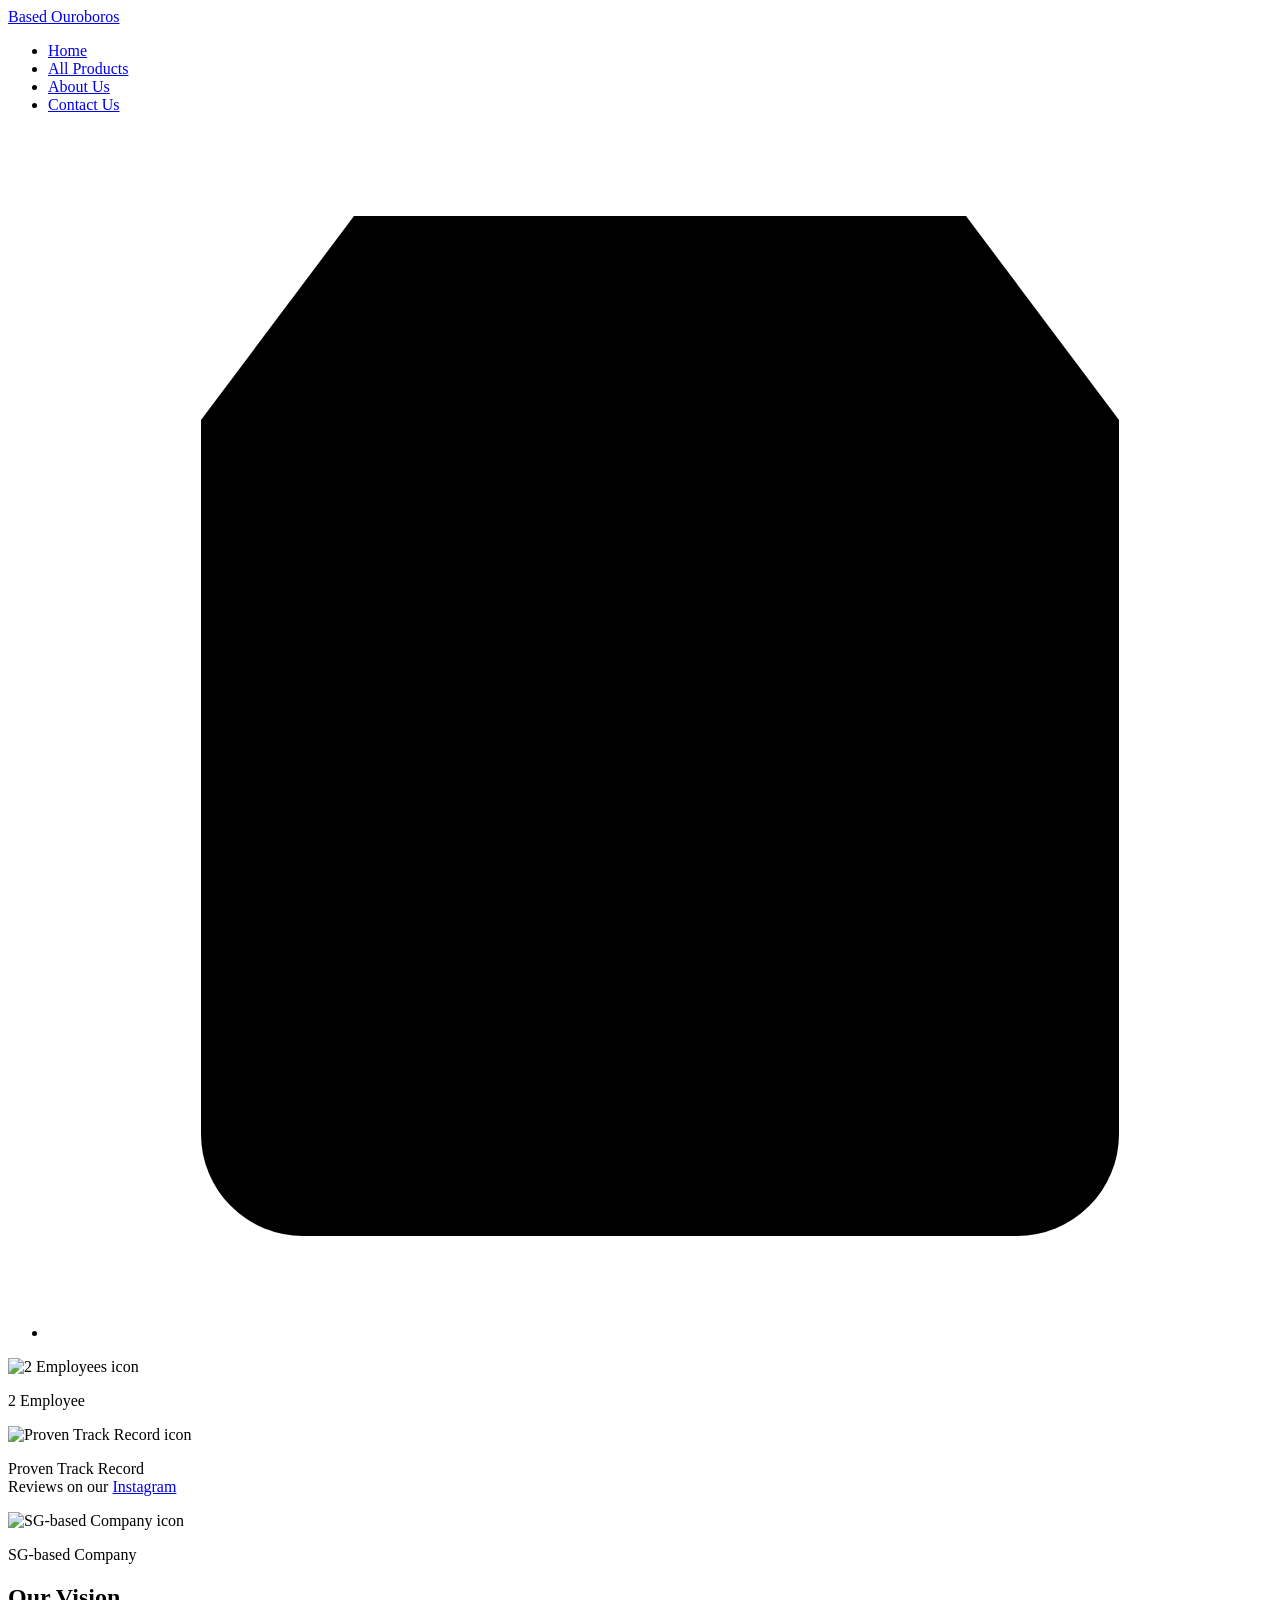
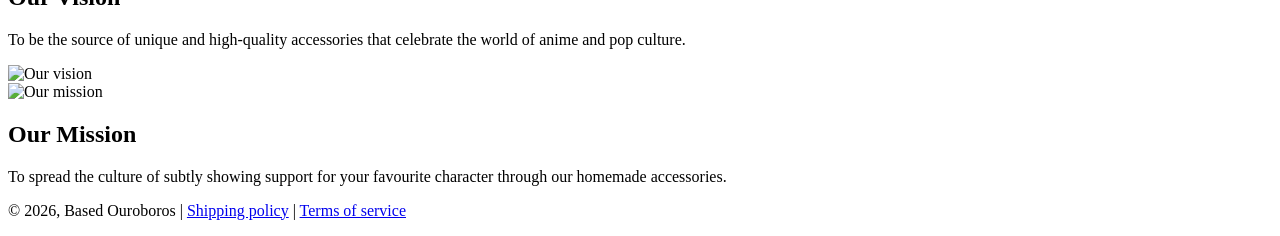
==== aboutus.html @ 1851a165 "Add files via upload" ====
<!DOCTYPE html>
<html lang="en">
  <head>
    <meta charset="UTF-8" />
    <meta name="viewport" content="width=device-width, initial-scale=1.0" />
    <title>Based Ouroboros — About Us</title>
    <!-- Google Fonts: Roboto -->
    <link
      href="https://fonts.googleapis.com/css2?family=Roboto:wght@400;700&display=swap"
      rel="stylesheet"
    />
    <!-- External stylesheet -->
    <link rel="stylesheet" href="/CSS/style.css" />
  </head>
  <body>

    <!-- =====================
         HEADER
    ===================== -->
    <header class="a-site-header">
      <div class="a-header-inner">

        <!-- Logo -->
        <div class="a-logo">
          <a href="index.html" class="a-logo-link">Based Ouroboros</a>
        </div>

        <!-- Primary Navigation -->
        <nav class="a-primary-nav" aria-label="Primary navigation">
          <ul class="a-nav-list">
            <li class="a-nav-item"><a href="index.html" class="a-nav-link">Home</a></li>
            <li class="a-nav-item"><a href="products.html" class="a-nav-link">All Products</a></li>
            <li class="a-nav-item"><a href="#" class="a-nav-link">About Us</a></li>
            <li class="a-nav-item"><a href="contactus.html" class="a-nav-link">Contact Us</a></li>
            <!-- Cart icon -->
            <li class="a-nav-item">
              <a href="#" class="a-nav-link a-nav-cart" aria-label="Shopping cart">
                <svg
                  class="a-cart-icon"
                  xmlns="http://www.w3.org/2000/svg"
                  viewBox="0 0 24 24"
                  aria-hidden="true"
                  focusable="false"
                >
                  <path d="M6 2L3 6v14a2 2 0 002 2h14a2 2 0 002-2V6l-3-4z"/>
                  <line x1="3" y1="6" x2="21" y2="6"/>
                  <path d="M16 10a4 4 0 01-8 0"/>
                </svg>
              </a>
            </li>
          </ul>
        </nav>

      </div>
    </header>

    <!-- =====================
         MAIN CONTENT
    ===================== -->
    <main class="a-site-main">

      <!-- =====================
           HERO STATS BANNER
           Full-width grey section with a label, three circular
           icons and their captions underneath.
      ===================== -->
      <section class="a-stats-banner" aria-label="Company highlights">
        <p class="a-stats-banner-label"></p>

        <!-- Three stat items in a row -->
        <div class="a-stats-row">

          <article class="a-stat-item">
            <div class="a-stat-circle">
              <img
                src="https://static.wixstatic.com/media/b64a4b_64c0d11c91fb4156876e35b65e4565c4~mv2.png/v1/fill/w_75,h_75,al_c,q_85,usm_4.00_1.00_0.00,enc_avif,quality_auto/Mobile%20team%20dispatched%20to%20solve%20emergency.png"
                alt="2 Employees icon"
                class="a-stat-image"
              />
            </div>
            <p class="a-stat-caption">2 Employee</p>
          </article>

          <article class="a-stat-item">
            <div class="a-stat-circle">
              <img
                src="https://static.wixstatic.com/media/b64a4b_dbc2a713ff034cd1befba8b5e3732672~mv2.png/v1/fill/w_75,h_75,al_c,q_85,usm_4.00_1.00_0.00,enc_avif,quality_auto/Mobile%20team%20dispatched%20to%20solve%20emergency.png"
                alt="Proven Track Record icon"
                class="a-stat-image"
              />
            </div>
            <p class="a-stat-caption">Proven Track Record<br>Reviews on our <span class="social-handle2"><a href="https://www.instagram.com/basedouroboro" target="_blank">Instagram</a></span></p>
          </article>

          <article class="a-stat-item">
            <div class="a-stat-circle">
              <img
                src="/Images/SingaporeFlag.png"
                alt="SG-based Company icon"
                class="a-stat-image2"
              />
            </div>
            <p class="a-stat-caption">SG-based Company</p>
          </article>

        </div>

      </section>
      <!-- /stats-banner -->

      <!-- =====================
           VISION + MISSION SECTION
           Two alternating rows: text left / image right,
           then image left / text right.
      ===================== -->
      <section class="a-about-section" aria-label="Our vision and mission">

        <!-- Row 1: Vision (text left, image right) -->
        <div class="a-about-row">

          <div class="a-about-text">
            <h2 class="a-about-heading">Our Vision</h2>
            <p class="a-about-body">To be the source of unique and high-quality accessories that celebrate the world of anime and pop culture.</p>
          </div>

          <div class="a-about-image-wrapper">
            <img
              src="/Images/AboutUs01.jpg"
              alt="Our vision"
              class="a-about-image"
            />
          </div>

        </div>

        <!-- Row 2: Mission (image left, text right) -->
        <div class="a-about-row a-about-row--reverse">

          <div class="a-about-image-wrapper">
            <img
              src="/Images/AboutUs02.avif"
              alt="Our mission"
              class="a-about-image"
            />
          </div>

          <div class="a-about-text">
            <h2 class="a-about-heading">Our Mission</h2>
            <p class="a-about-body">To spread the culture of subtly showing support for your favourite character through our homemade accessories.</p>
          </div>

        </div>

      </section>
      <!-- /about-section -->

    </main>

    <!-- =====================
         FOOTER
    ===================== -->
    <footer class="site-footer">
      <div class="footer-inner">
        <p class="footer-text">
          &copy; 2026, Based Ouroboros
          <span class="footer-sep">|</span>
          <a href="#" class="footer-link">Shipping policy</a>
          <span class="footer-sep">|</span>
          <a href="#" class="footer-link">Terms of service</a>
        </p>
      </div>
    </footer>

  </body>
</html>
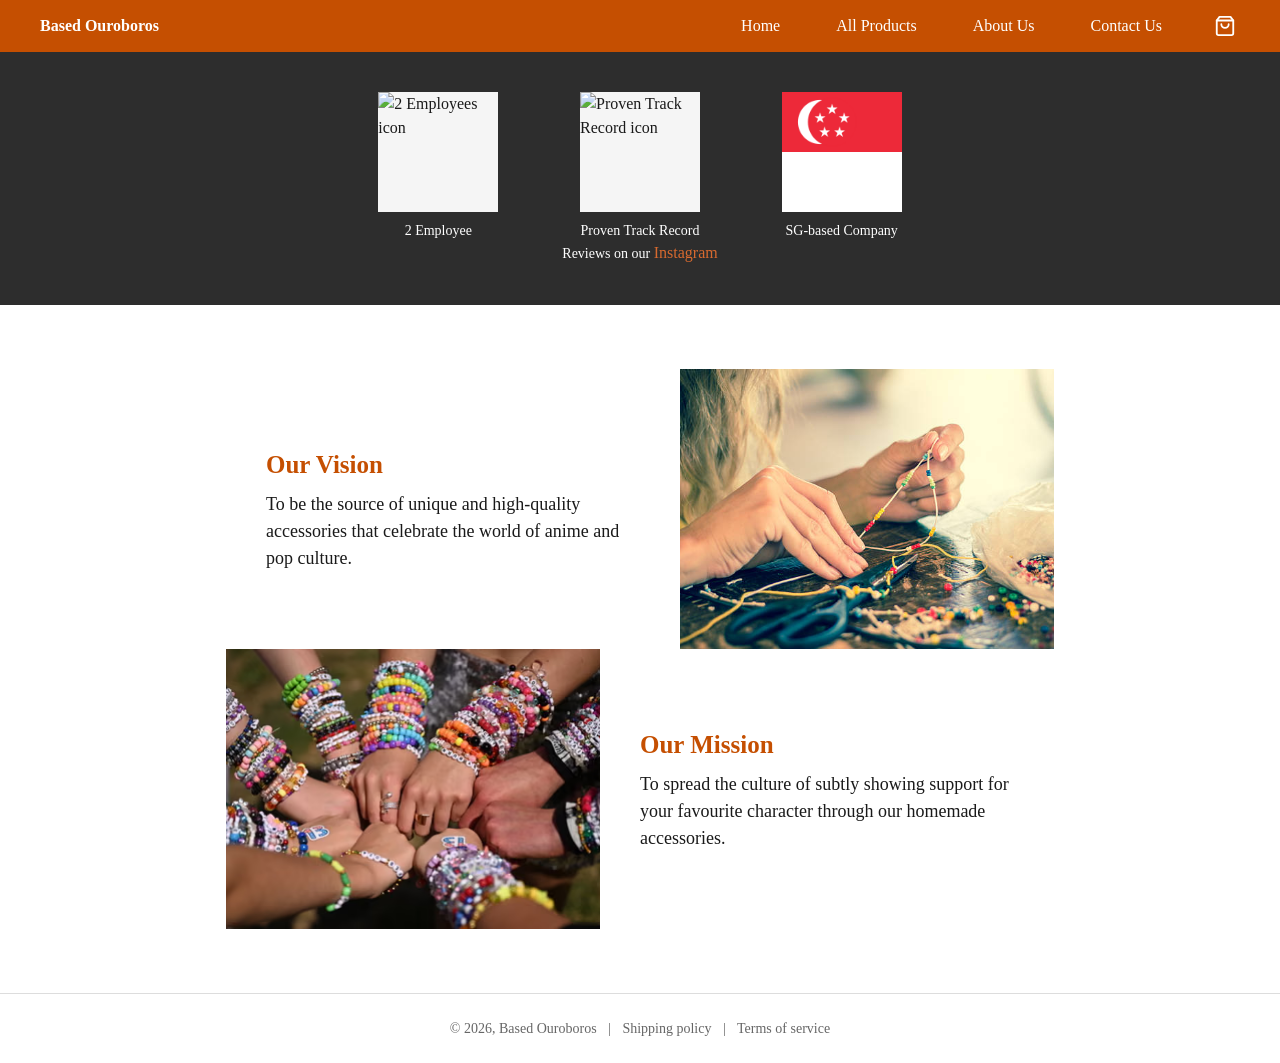
==== commit 7042f9aa: "Update aboutus.html" ====
--- a/aboutus.html
+++ b/aboutus.html
@@ -10,7 +10,7 @@
       rel="stylesheet"
     />
     <!-- External stylesheet -->
-    <link rel="stylesheet" href="/CSS/style.css" />
+    <link rel="stylesheet" href="./CSS/style.css" />
   </head>
   <body>
 
@@ -95,7 +95,7 @@
           <article class="a-stat-item">
             <div class="a-stat-circle">
               <img
-                src="/Images/SingaporeFlag.png"
+                src="./Images/SingaporeFlag.png"
                 alt="SG-based Company icon"
                 class="a-stat-image2"
               />
@@ -125,7 +125,7 @@
 
           <div class="a-about-image-wrapper">
             <img
-              src="/Images/AboutUs01.jpg"
+              src="./Images/AboutUs01.jpg"
               alt="Our vision"
               class="a-about-image"
             />
@@ -138,7 +138,7 @@
 
           <div class="a-about-image-wrapper">
             <img
-              src="/Images/AboutUs02.avif"
+              src="./Images/AboutUs02.avif"
               alt="Our mission"
               class="a-about-image"
             />
--- a/CSS/style.css
+++ b/CSS/style.css
@@ -0,0 +1,1265 @@
+/* ============================================================
+   CSS CUSTOM PROPERTIES
+   ============================================================ */
+:root {
+  --color-primary:   #c54f01;   /* Burnt orange — header background  */
+  --color-secondary: #d86a2f;   /* Lighter orange — hover accents    */
+
+  /* Neutrals */
+  --color-bg:          #ffffff;
+  --color-surface:     #f5f5f5;
+  --color-border:      #dddddd;
+  --color-text:        #1a1a1a;
+  --color-text-muted:  #666666;
+  --color-white:       #ffffff;
+
+  /* Spacing */
+  --space-xs:  4px;
+  --space-sm:  8px;
+  --space-md:  16px;
+  --space-lg:  24px;
+  --space-xl:  40px;
+  --space-2xl: 64px;
+
+  /* Border radius */
+  --radius-sm: 4px;
+  --radius-md: 8px;
+  --radius-lg: 20px;
+}
+
+/* ============================================================
+   RESET & BASE
+   ============================================================ */
+*,
+*::before,
+*::after {
+  box-sizing: border-box;
+  margin: 0;
+  padding: 0;
+}
+
+body {
+  font-family: Catamaran;
+  font-size: 16px;
+  font-weight: 400;
+  color: var(--color-text);
+  background-color: var(--color-bg);
+  line-height: 1.5;
+}
+
+a {
+  text-decoration: none;
+  color: inherit;
+}
+
+ul {
+  list-style: none;
+}
+
+img {
+  display: block;
+  max-width: 100%;
+}
+
+/* ============================================================
+   TYPOGRAPHY
+   ============================================================ */
+h1 {
+  font-size: 32px;
+  font-weight: 700;
+}
+
+h2 {
+  font-size: 24px;
+  font-weight: 400;
+}
+
+/* Body: 16px / 400 set on body above */
+
+/* Meta / caption text */
+.card-label,
+.footer-text {
+  font-size: 14px;
+  font-weight: 400;
+}
+
+/* ============================================================
+   HEADER
+   ============================================================ */
+.site-header {
+  background-color: var(--color-primary);
+  color: var(--color-white);
+  padding: 0 var(--space-xl);
+}
+
+/* Logo + nav in one row */
+.header-inner {
+  display: flex;
+  flex-direction: row;
+  justify-content: space-between;
+  align-items: center;
+  height: 52px;
+}
+
+.logo-link {
+  font-size: 16px;
+  font-weight: 700;
+  color: var(--color-white);
+  white-space: nowrap;
+}
+
+
+/* ============================================================
+   PRIMARY NAVIGATION
+   ============================================================ */
+.nav-list {
+  display: flex;
+  flex-direction: row;
+  justify-content: flex-end;
+  align-items: center;
+  gap: var(--space-xl);
+}
+
+.nav-link {
+  font-size: 16px;
+  font-weight: 400;
+  color: var(--color-white);
+  padding: var(--space-xs) var(--space-sm);
+  border-radius: var(--radius-sm);
+  transition: background-color 0.2s ease;
+}
+
+.nav-link:hover {
+  background-color: var(--color-secondary);
+}
+
+/* Cart icon link — vertically centred, no extra padding */
+.nav-cart {
+  display: flex;
+  flex-direction: row;
+  justify-content: center;
+  align-items: center;
+  padding: var(--space-xs);
+}
+
+.cart-icon {
+  width: 22px;
+  height: 22px;
+  stroke: var(--color-white);
+  fill: none;
+  stroke-width: 2;
+  stroke-linecap: round;
+  stroke-linejoin: round;
+  transition: stroke 0.2s ease;
+}
+
+.nav-cart:hover .cart-icon {
+  stroke: var(--color-secondary);
+}
+
+/* ============================================================
+   MAIN WRAPPER
+   ============================================================ */
+.site-main {
+  max-width: 860px;
+  margin: var(--space-lg) auto;
+  padding:  var(--space-md);
+}
+
+/* Page title */
+.page-title {
+  font-size: 40px;
+  font-weight: 800;
+  color: var(--color-text);
+}
+
+/* ============================================================
+   FOOTER
+   ============================================================ */
+.site-footer {
+  border-top: 1px solid var(--color-border);
+  margin-top: var(--space-xl);
+  padding: var(--space-lg) var(--space-xl);
+}
+
+.footer-inner {
+  display: flex;
+  flex-direction: row;
+  justify-content: center;
+  align-items: center;
+}
+
+.footer-text {
+  font-size: 14px;
+  font-weight: 400;
+  color: var(--color-text-muted);
+}
+
+.footer-sep {
+  margin: 0 var(--space-sm);
+}
+
+.footer-link {
+  color: var(--color-text-muted);
+  text-decoration: none;
+  transition: color 0.2s ease;
+}
+
+.footer-link:hover {
+  color: var(--color-primary);
+}
+
+/* ============================================================
+    INDEX PAGE (index.html)
+   ============================================================ */
+
+
+
+/* ============================================================
+   HERO / CAROUSEL SECTION
+   ============================================================ */
+.index-hero-carousel {
+  position: relative;
+  display: flex;
+  flex-direction: row;
+  justify-content: center;
+  align-items: center;
+  background-color: var(--color-surface);
+  border-radius: var(--radius-md);
+  overflow: hidden;
+  height: 300px;
+  margin-bottom: var(--space-lg);
+}
+
+/* All slides stacked; only .active is visible */
+.index-carousel-track {
+  width: 100%;
+  height: 100%;
+  position: relative;
+}
+
+.index-carousel-image {
+  position: absolute;
+  top: 0;
+  left: 0;
+  width: 100%;
+  height: 100%;
+  object-fit: cover;
+  opacity: 0;
+  transition: opacity 0.6s ease;
+}
+
+.index-carousel-image.active {
+  opacity: 1;
+}
+
+/* Prev / Next buttons */
+.index-carousel-btn {
+  position: absolute;
+  top: 50%;
+  transform: translateY(-50%);
+  background-color: transparent;
+  border: none;
+  font-size: 28px;
+  font-weight: 700;
+  color: var(--color-white);
+  cursor: pointer;
+  z-index: 2;
+  padding: var(--space-sm);
+  line-height: 1;
+  text-shadow: 0 1px 4px rgba(0, 0, 0, 0.5);
+  transition: color 0.2s ease;
+}
+
+.index-carousel-btn:hover {
+  color: var(--color-secondary);
+}
+
+.index-carousel-btn--prev { left: var(--space-md); }
+.index-carousel-btn--next { right: var(--space-md); }
+
+/* ============================================================
+   PRODUCTS SECTION
+   ============================================================ */
+.index-products-section {
+  display: flex;
+  flex-direction: column;
+  justify-content: flex-start;
+  align-items: flex-start;
+  gap: var(--space-md);
+}
+
+.index-products-heading {
+  font-size: 24px;
+  font-weight: 700;
+  color: var(--color-text);
+}
+    
+/* Four-column grid */
+.index-card-grid {
+  display: flex;
+  flex-direction: row;
+  justify-content: space-between;
+  align-items: flex-start;
+  gap: var(--space-md);
+  width: 100%;
+}
+
+/* Individual product card */
+.index-product-card {
+  display: flex;
+  flex-direction: column;
+  justify-content: flex-start;
+  align-items: center;
+  flex: 1;
+  gap: var(--space-sm);
+}
+
+.index-card-link {
+  display: block;
+  width: 100%;
+  border-radius: var(--radius-sm);
+  overflow: hidden;
+}
+
+/* Square card image */
+.index-card-image {
+  width: 100%;
+  aspect-ratio: 1 / 1;
+  object-fit: cover;
+  border-radius: var(--radius-sm);
+  background-color: var(--color-surface);
+  transition: opacity 0.2s ease;
+}
+
+.index-card-link:hover .index-card-image {
+  opacity: 0.85;
+}
+
+/* Caption below image */
+.index-card-label {
+  font-family: Catamaran;
+  font-size: 16px;
+  font-weight: 400;
+  color: var(--color-primary );
+  text-align: center;
+}
+
+/* Caption below card-label */
+.index-card-price {
+  font-family: Catamaran;
+  font-size: 14px;
+  font-weight: 400;
+  color: grey;
+  text-align: center;
+}
+
+/* ============================================================
+   VIEW ALL BUTTON
+   ============================================================ */
+.index-view-all-wrapper {
+  display: flex;
+  flex-direction: row;
+  justify-content: center;
+  align-items: center;
+  width: 100%;
+  padding: var(--space-sm) 0 var(--space-xl);
+}
+
+.index-btn-view-all {
+  display: inline-block;
+  font-size: 16px;
+  font-weight: 400;
+  color: grey;
+  border: 1px solid lightgrey;
+  border-radius: 5px;
+  padding: var(--space-sm) var(--space-xl);
+  cursor: pointer;
+  transition: background-color 0.2s ease, color 0.2s ease, border-color 0.2s ease;
+}
+
+.index-btn-view-all:hover {
+  background-color: var(--color-primary);
+  color: var(--color-white);
+  border-color: var(--color-primary);
+}
+
+
+/* ============================================================
+   ALL PRODUCTS PAGE (products.html)
+   ============================================================ */
+
+
+
+/* ============================================================
+   PRODUCT GROUP (one per stock-status category)
+   ============================================================ */
+.products-product-group {
+  display: flex;
+  flex-direction: column;
+  justify-content: flex-start;
+  align-items: flex-start;
+  gap: var(--space-md);
+  width: 100%;
+}
+
+/* Group heading — "In-Stock", "Preorder", etc. */
+.products-group-heading {
+  font-size: 25px;
+  font-weight: 400;
+  color: var(--color-text-muted);
+}
+
+/* ============================================================
+   CARD GRID
+   Four columns per row; cards wrap naturally to a new row
+   ============================================================ */
+.products-card-grid {
+  display: flex;
+  flex-direction: row;
+  justify-content: flex-start;
+  align-items: flex-start;
+  flex-wrap: wrap;
+  gap: var(--space-md);
+  width: 100%;
+}
+
+/* ============================================================
+   PRODUCT CARD
+   ============================================================ */
+.products-product-card {
+  display: flex;
+  flex-direction: column;
+  justify-content: flex-start;
+  align-items: flex-start;
+  gap: var(--space-sm);
+  /* 4 columns with gap: calc fills exactly one quarter minus gaps */
+  width: calc(25% - 12px);
+}
+
+.products-card-link {
+  display: block;
+  width: 100%;
+  border-radius: var(--radius-sm);
+  overflow: hidden;
+}
+
+/* Square card image */
+.products-card-image {
+  width: 100%;
+  aspect-ratio: 1 / 1;
+  object-fit: cover;
+  background-color: var(--color-surface);
+  border-radius: var(--radius-sm);
+  transition: opacity 0.2s ease;
+}
+
+.products-card-link:hover .products-card-image {
+  opacity: 0.85;
+}
+
+/* Caption below image */
+.products-card-label {
+  font-family: Catamaran;
+  font-size: 22px;
+  font-weight: 400;
+  color: var(--color-primary );
+  text-align: left;
+}
+
+/* Caption below card-label */
+.products-card-price {
+  font-family: Catamaran;
+  font-size: 18px;
+  font-weight: 400;
+  color: var(--color-text-muted);
+  text-align: center;
+}
+
+/* ============================================================
+   INDIVIDUAL PRODUCT PAGE (soloproduct.html)
+   ============================================================ */
+
+
+
+/* ============================================================
+   PRODUCT DETAIL — two-column layout
+   ============================================================ */
+.product-detail {
+  display: flex;
+  flex-direction: row;
+  justify-content: flex-start;
+  align-items: flex-start;
+  gap: var(--space-xl);
+  margin-bottom: var(--space-xl);
+}
+
+/* ---- Gallery column ---- */
+.gallery-col {
+  display: flex;
+  flex-direction: column;
+  justify-content: flex-start;
+  align-items: flex-start;
+  gap: var(--space-sm);
+  flex: 0 0 400px;
+}
+
+.main-image-wrapper {
+  width: 100%;
+  height: 380px;
+  background-color: var(--color-surface);
+  border-radius: var(--radius-md);
+  overflow: hidden;
+}
+
+.main-image {
+  width: 100%;
+  height: 100%;
+  object-fit: cover;
+  transition: opacity 0.3s ease;
+}
+
+/* Placeholder before images are uploaded */
+.main-image-placeholder {
+  width: 100%;
+  height: 100%;
+  display: flex;
+  flex-direction: column;
+  justify-content: center;
+  align-items: center;
+  background-color: var(--color-surface);
+}
+
+.placeholder-text {
+  font-size: 14px;
+  font-weight: 400;
+  color: var(--color-text-muted);
+  text-align: center;
+  padding: 0 var(--space-md);
+}
+
+/* Thumbnail strip */
+.thumbnail-strip {
+  display: flex;
+  flex-direction: row;
+  justify-content: flex-start;
+  align-items: center;
+  gap: var(--space-sm);
+  flex-wrap: wrap;
+}
+
+.thumb-btn {
+  position: relative;
+  width: 94px;
+  height: 94px;
+  padding: 0;
+  border: 2px solid var(--color-border);
+  border-radius: var(--radius-sm);
+  background-color: var(--color-surface);
+  cursor: pointer;
+  overflow: hidden;
+  transition: border-color 0.2s ease;
+}
+
+.thumb-btn.active  { border-color: var(--color-primary); }
+.thumb-btn:hover   { border-color: var(--color-secondary); }
+
+.thumb-image { width: 100%; height: 100%; object-fit: cover; }
+
+/* ---- Info column ---- */
+.info-col {
+  display: flex;
+  flex-direction: column;
+  justify-content: flex-start;
+  align-items: flex-start;
+  gap: var(--space-sm);
+  flex: 1;
+  padding-top: var(--space-sm);
+}
+
+.product-title    { font-size: 32px; font-weight: 700; color: var(--color-text); }
+.product-subtitle { font-size: 16px; font-weight: 400; color: var(--color-text-muted); }
+.product-price    { font-size: 24px; font-weight: 700; color: var(--color-text); margin-top: var(--space-xs); }
+.stock-status     { font-size: 16px; font-weight: 400; color: var(--color-primary); margin-top: var(--space-sm); }
+.stock-eta        { font-size: 14px; color: var(--color-text-muted); }
+.product-notice   { font-size: 16px; font-weight: 400; color: var(--color-text); margin-top: var(--space-md); }
+
+/* ---- Style selector ---- */
+.style-selector {
+  display: flex;
+  flex-direction: row;
+  justify-content: flex-start;
+  align-items: center;
+  gap: var(--space-md);
+  margin-top: var(--space-md);
+  width: 100%;
+}
+
+.style-label { font-size: 16px; font-weight: 400; color: var(--color-text); white-space: nowrap; }
+.select-wrapper { position: relative; flex: 1; }
+
+.style-select {
+  width: 100%;
+  font-family: Roboto, Helvetica, sans-serif;
+  font-size: 16px;
+  font-weight: 400;
+  color: var(--color-text);
+  background-color: var(--color-white);
+  border: 1px solid var(--color-border);
+  border-radius: var(--radius-sm);
+  padding: var(--space-sm) var(--space-md);
+  appearance: none;
+  cursor: pointer;
+}
+
+.style-select:focus { outline: 2px solid var(--color-primary); outline-offset: 2px; }
+
+.select-wrapper::after {
+  content: "▾";
+  position: absolute;
+  right: var(--space-md);
+  top: 50%;
+  transform: translateY(-50%);
+  color: var(--color-text-muted);
+  pointer-events: none;
+  font-size: 14px;
+}
+
+/* ============================================================
+   PER-OPTION IMAGE UPLOAD SLOT
+   Each .option-slot is shown/hidden by JS when the matching
+   dropdown value is selected.
+   ============================================================ */
+.option-upload-block {
+  width: 100%;
+  margin-top: var(--space-xs);
+}
+
+/* One slot — flex row containing label, count, clear button */
+.option-slot {
+  display: flex;
+  flex-direction: row;
+  justify-content: flex-start;
+  align-items: center;
+  gap: var(--space-sm);
+  background-color: var(--color-surface);
+  border: 1px solid var(--color-border);
+  border-radius: var(--radius-md);
+  padding: var(--space-sm) var(--space-md);
+  flex-wrap: wrap;
+}
+
+/* Styled upload label acts as the visible button */
+.upload-label {
+  display: flex;
+  flex-direction: row;
+  justify-content: center;
+  align-items: center;
+  gap: var(--space-xs);
+  font-family: Roboto, Helvetica, sans-serif;
+  font-size: 13px;
+  font-weight: 400;
+  color: var(--color-white);
+  background-color: var(--color-primary);
+  border-radius: var(--radius-sm);
+  padding: var(--space-xs) var(--space-sm);
+  cursor: pointer;
+  flex-shrink: 0;
+  transition: background-color 0.2s ease;
+}
+
+.upload-label:hover { background-color: var(--color-secondary); }
+
+/* Native file input — visually hidden, keyboard accessible */
+.upload-input {
+  position: absolute;
+  width: 1px;
+  height: 1px;
+  overflow: hidden;
+  clip: rect(0, 0, 0, 0);
+  white-space: nowrap;
+}
+
+/* Image count badge */
+.upload-count {
+  font-size: 13px;
+  font-weight: 400;
+  color: var(--color-text-muted);
+  flex: 1;
+}
+
+/* Per-option clear button */
+.btn-clear-option {
+  font-family: Roboto, Helvetica, sans-serif;
+  font-size: 13px;
+  font-weight: 400;
+  color: var(--color-text-muted);
+  background-color: transparent;
+  border: 1px solid var(--color-border);
+  border-radius: var(--radius-sm);
+  padding: var(--space-xs) var(--space-sm);
+  cursor: pointer;
+  flex-shrink: 0;
+  transition: border-color 0.2s ease, color 0.2s ease;
+}
+
+.btn-clear-option:hover { border-color: var(--color-primary); color: var(--color-primary); }
+
+/* ============================================================
+   QUANTITY STEPPER + ADD TO CART
+   ============================================================ */
+.purchase-row {
+  display: flex;
+  flex-direction: row;
+  justify-content: flex-start;
+  align-items: center;
+  gap: var(--space-md);
+  margin-top: var(--space-sm);
+}
+
+.quantity-stepper {
+  display: flex;
+  flex-direction: row;
+  justify-content: flex-start;
+  align-items: center;
+  border: 1px solid var(--color-border);
+  border-radius: var(--radius-sm);
+  overflow: hidden;
+}
+
+.qty-btn {
+  width: 36px;
+  height: 36px;
+  background-color: var(--color-white);
+  border: none;
+  font-size: 18px;
+  font-weight: 700;
+  color: var(--color-text);
+  cursor: pointer;
+  transition: background-color 0.15s ease;
+}
+
+.qty-btn:hover { background-color: var(--color-surface); }
+
+.qty-input {
+  width: 48px;
+  height: 36px;
+  border: none;
+  border-left: 1px solid var(--color-border);
+  border-right: 1px solid var(--color-border);
+  font-family: Roboto, Helvetica, sans-serif;
+  font-size: 16px;
+  font-weight: 400;
+  color: var(--color-text);
+  text-align: center;
+  background-color: var(--color-white);
+}
+
+.qty-input::-webkit-inner-spin-button,
+.qty-input::-webkit-outer-spin-button { appearance: none; margin: 0; }
+.qty-input[type="number"] {
+  appearance: textfield;
+  -moz-appearance: textfield;
+}
+
+.btn-add-to-cart {
+  font-family: Roboto, Helvetica, sans-serif;
+  font-size: 16px;
+  font-weight: 700;
+  color: var(--color-white);
+  background-color: var(--color-primary);
+  border: none;
+  border-radius: var(--radius-sm);
+  padding: var(--space-sm) var(--space-lg);
+  cursor: pointer;
+  transition: background-color 0.2s ease;
+}
+
+.btn-add-to-cart:hover { background-color: var(--color-secondary); }
+
+/* ============================================================
+   TABS SECTION
+   ============================================================ */
+.tabs-section { border-top: 1px solid var(--color-border); padding-top: var(--space-md); }
+
+.tab-nav {
+  display: flex;
+  flex-direction: row;
+  justify-content: flex-start;
+  align-items: center;
+  border-bottom: 2px solid var(--color-border);
+  margin-bottom: var(--space-md);
+}
+
+.tab-btn {
+  background-color: transparent;
+  border: none;
+  font-family: Roboto, Helvetica, sans-serif;
+  font-size: 16px;
+  font-weight: 400;
+  color: var(--color-text-muted);
+  padding: var(--space-sm) var(--space-lg);
+  cursor: pointer;
+  border-bottom: 2px solid transparent;
+  margin-bottom: -2px;
+  transition: color 0.2s ease, border-color 0.2s ease;
+}
+
+.tab-btn.active { color: var(--color-primary); border-bottom-color: var(--color-primary); font-weight: 700; }
+.tab-btn:hover:not(.active) { color: var(--color-secondary); }
+.tab-panel { display: none; }
+.tab-panel.active { display: block; }
+
+/* ============================================================
+   SPECIFICATIONS TABLE
+   ============================================================ */
+.spec-table { width: 100%; border-collapse: collapse; font-size: 16px; }
+.spec-row { border-bottom: 1px solid var(--color-border); }
+.spec-key {
+  font-weight: 400;
+  color: var(--color-text);
+  background-color: var(--color-surface);
+  padding: var(--space-sm) var(--space-md);
+  width: 160px;
+  text-align: left;
+  white-space: nowrap;
+}
+.spec-val { font-weight: 400; color: var(--color-text); padding: var(--space-sm) var(--space-md); }
+
+/* ============================================================
+   ADDITIONAL IMAGES
+   ============================================================ */
+.additional-image-grid {
+  display: flex;
+  flex-direction: row;
+  justify-content: space-between;
+  align-items: flex-start;
+  gap: var(--space-md);
+}
+
+.additional-image {
+  flex: 1;
+  height: 240px;
+  object-fit: cover;
+  border-radius: var(--radius-md);
+  background-color: var(--color-surface);
+}
+
+/* =============================================================
+   ABOUT US PAGE (aboutus.html)
+   ============================================================ */
+
+   
+/* ============================================================
+   HEADER
+   ============================================================ */
+.a-site-header {
+  background-color: var(--color-primary);
+  color: var(--color-white);
+  padding: 0 var(--space-xl);
+}
+
+.a-header-inner {
+  display: flex;
+  flex-direction: row;
+  justify-content: space-between;
+  align-items: center;
+  height: 52px;
+}
+
+.a-logo-link {
+  font-size: 16px;
+  font-weight: 700;
+  color: var(--color-white);
+  white-space: nowrap;
+}
+
+/* ============================================================
+   PRIMARY NAVIGATION
+   ============================================================ */
+.a-nav-list {
+  display: flex;
+  flex-direction: row;
+  justify-content: flex-end;
+  align-items: center;
+  gap: var(--space-xl);
+}
+
+.a-nav-link {
+  font-size: 16px;
+  font-weight: 400;
+  color: var(--color-white);
+  padding: var(--space-xs) var(--space-sm);
+  border-radius: var(--radius-sm);
+  transition: background-color 0.2s ease;
+}
+
+.a-nav-link:hover { background-color: var(--color-secondary); }
+
+/* Active page underline */
+.a-nav-link--active {
+  text-decoration: underline;
+  text-underline-offset: 3px;
+}
+
+/* Cart icon */
+.a-nav-cart {
+  display: flex;
+  flex-direction: row;
+  justify-content: center;
+  align-items: center;
+  padding: var(--space-xs);
+}
+
+.a-cart-icon {
+  width: 22px;
+  height: 22px;
+  stroke: var(--color-white);
+  fill: none;
+  stroke-width: 2;
+  stroke-linecap: round;
+  stroke-linejoin: round;
+  transition: stroke 0.2s ease;
+}
+
+.a-nav-cart:hover .a-cart-icon { stroke: var(--color-secondary); }
+
+/* ============================================================
+   STATS BANNER
+   Full-width grey hero strip
+   ============================================================ */
+.a-stats-banner {
+  background-color: #2d2d2d;
+  padding: var(--space-lg) var(--space-xl) var(--space-xl);
+  display: flex;
+  flex-direction: column;
+  justify-content: flex-start;
+  align-items: center;
+  gap: var(--space-md);
+}
+
+/* Small label above the circles ("Image" in the wireframe) */
+.a-stats-banner-label {
+  font-size: 14px;
+  font-weight: 400;
+  color: var(--color-white);
+}
+
+/* Three stat items spread evenly */
+.a-stats-row {
+  display: flex;
+  flex-direction: row;
+  justify-content: center;
+  align-items: flex-start;
+  gap: var(--space-2xl);
+  width: 100%;
+  max-width: 720px;
+}
+
+/* Individual stat item — circle + caption stacked */
+.a-stat-item {
+  display: flex;
+  flex-direction: column;
+  justify-content: flex-start;
+  align-items: center;
+  gap: var(--space-sm);
+}
+
+/* Circular image frame */
+.a-stat-circle {
+  width: 120px;
+  height: 120px;
+  border-radius: var(--radius-full);
+  overflow: hidden;
+  background-color: var(--color-surface);
+  flex-shrink: 0;
+}
+
+.a-stat-image {
+  width: 100%;
+  height: 100%;
+  object-fit: none;
+}
+
+.a-stat-image2 {
+  width: 100%;
+  height: 100%;
+  object-fit: cover;
+}
+
+/* Caption below circle */
+.a-stat-caption {
+  font-size: 14px;
+  font-weight: 400;
+  color: var(--color-white);
+  text-align: center;
+}
+
+/* ============================================================
+   VISION / MISSION SECTION
+   ============================================================ */
+.a-about-section {
+  max-width: 860px;
+  margin: var(--space-2xl) auto;
+  padding: 0 var(--space-md);
+  display: flex;
+  flex-direction: column;
+  justify-content: Center;
+  align-items: stretch;
+  gap: 0;
+}
+
+/* Each row: text block + image block side by side */
+.a-about-row {
+  display: flex;
+  flex-direction: row;
+  justify-content: flex-start;
+  align-items: stretch;
+  /* No gap — blocks butt up against each other like the wireframe */
+}
+
+
+/* Text half */
+.a-about-text {
+  display: flex;
+  flex-direction: column;
+  justify-content: center;
+  align-items: flex-start;
+  gap: var(--space-sm);
+  flex: 1;
+  padding: var(--space-2xl) var(--space-xl);
+}
+
+.a-about-heading {
+  font-size: 25px;
+  font-weight: 700;
+  color: #c54f01;
+}
+
+.a-about-body {
+  font-size: 18px;
+  font-weight: 400;
+  color: var(--color-text);
+}
+
+/* Image half */
+.a-about-image-wrapper {
+  flex: 1;
+  min-height: 280px;
+  background-color: var(--color-surface);
+  overflow: hidden;
+}
+
+.a-about-image {
+  width: 100%;
+  height: 100%;
+  object-fit: cover;
+}
+
+/* ============================================================
+   CONTACT US PAGE (contactus1.html)
+   ============================================================ */
+.c-site-main {
+  max-width: 760px;
+  margin: 0 auto;
+  padding: var(--space-2xl) var(--space-md);
+  display: flex;
+  flex-direction: column;
+  justify-content: flex-start;
+  align-items: stretch;
+  gap: var(--space-xl);
+}
+
+/* ============================================================
+   INFO ROW — FAQ left, support details right
+   ============================================================ */
+.info-row {
+  display: flex;
+  flex-direction: row;
+  justify-content: space-between;
+  align-items: flex-start;
+  gap: var(--space-xl);
+}
+
+/* ---- FAQ column ---- */
+.faq-col {
+  display: flex;
+  flex-direction: column;
+  justify-content: flex-start;
+  align-items: flex-start;
+  gap: var(--space-lg);
+  flex: 1;
+}
+
+.faq-item {
+  display: flex;
+  flex-direction: column;
+  justify-content: flex-start;
+  align-items: flex-start;
+  gap: var(--space-xs);
+  text-align: left;
+}
+
+.faq-question {
+  font-size: 25px;
+  font-weight: 700;
+  color: var(--color-text);
+}
+
+.faq-answer {
+  font-size: 20px;
+  font-weight: 400;
+  color: var(--color-text-muted);
+}
+
+/* ---- Support column ---- */
+.support-col {
+  display: flex;
+  flex-direction: column;
+  justify-content: flex-start;
+  align-items: flex-start;
+  gap: var(--space-md);
+  flex-shrink: 0;
+}
+
+.support-item {
+  display: flex;
+  flex-direction: column;
+  justify-content: flex-start;
+  align-items: flex-start;
+  gap: 2px;
+}
+
+.support-label {
+  font-size: 25px;
+  font-weight: 700;
+  color: var(--color-text);
+}
+
+.support-value {
+  font-size: 20px;
+  font-weight: 400;
+  color: var(--color-text-muted);
+}
+
+
+.support-email {
+  color: var(--color-primary);
+  transition: color 0.2s ease;
+}
+
+.support-email:hover { color: var(--color-primary); }
+
+/* Instagram row */
+.social-row {
+  display: flex;
+  flex-direction: row;
+  justify-content: flex-start;
+  align-items: center;
+  gap: var(--space-sm);
+  margin-top: var(--space-xs);
+}
+
+.social-icon {
+  width: 40px;
+  height: 40px;
+  border-radius: var(--radius-sm);
+  object-fit: cover;
+}
+
+.social-handle {
+  font-size: 16px;
+  font-weight: 400;
+  color: var(--color-primary  );
+}
+
+.social-handle2 {
+  font-size: 16px;
+  font-weight: 400;
+  color: var(--color-secondary );
+}
+/* ============================================================
+   CONTACT FORM
+   ============================================================ */
+.form-section {
+  display: flex;
+  flex-direction: column;
+  justify-content: flex-start;
+  align-items: stretch;
+}
+
+.contact-form {
+  display: flex;
+  flex-direction: column;
+  justify-content: flex-start;
+  align-items: stretch;
+  gap: var(--space-md);
+}
+
+/* Name + Email side by side */
+.form-row {
+  display: flex;
+  flex-direction: row;
+  justify-content: flex-start;
+  align-items: flex-end;
+  gap: var(--space-md);
+}
+
+/* Name field — narrower */
+.form-group--name { flex: 0 0 160px; }
+
+/* Email field — takes remaining space */
+.form-group--email { flex: 1; }
+
+/* Generic form group — label stacked above input */
+.form-group {
+  display: flex;
+  flex-direction: column;
+  justify-content: flex-start;
+  align-items: flex-start;
+  gap: var(--space-xs);
+}
+
+.form-label {
+  font-size: 16px;
+  font-weight: 400;
+  color: var(--color-text);
+}
+
+/* Text inputs */
+.form-input {
+  width: 100%;
+  font-family: Roboto, Helvetica, sans-serif;
+  font-size: 16px;
+  font-weight: 400;
+  color: var(--color-text);
+  background-color: var(--color-white);
+  border: 1px solid var(--color-border);
+  border-radius: var(--radius-sm);
+  padding: var(--space-sm) var(--space-sm);
+  height: 36px;
+}
+
+.form-input:focus {
+  outline: 2px solid var(--color-primary);
+  outline-offset: 2px;
+}
+
+/* Textarea */
+.form-textarea {
+  width: 100%;
+  font-family: Roboto, Helvetica, sans-serif;
+  font-size: 16px;
+  font-weight: 400;
+  color: var(--color-text);
+  background-color: var(--color-white);
+  border: 1px solid var(--color-border);
+  border-radius: var(--radius-md);
+  padding: var(--space-sm);
+  resize: vertical;
+}
+
+.form-textarea:focus {
+  outline: 2px solid var(--color-primary);
+  outline-offset: 2px;
+}
